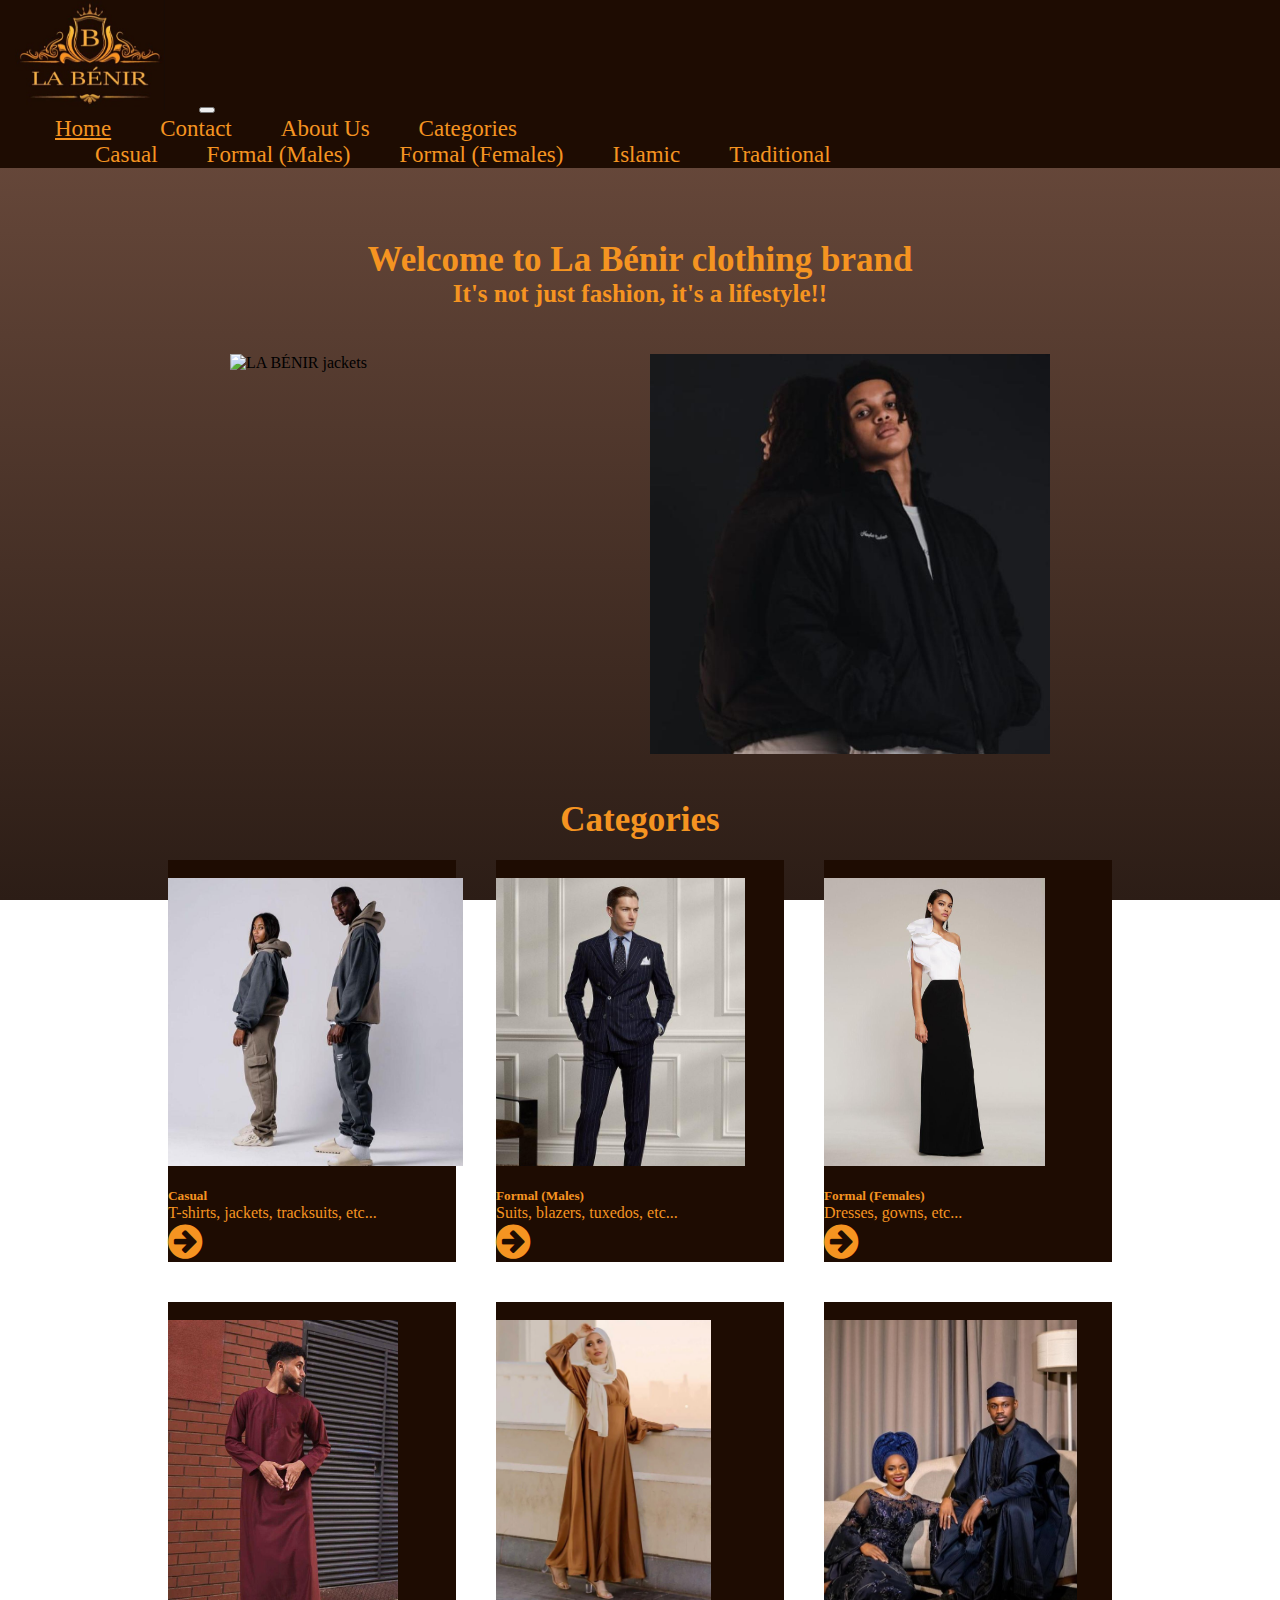
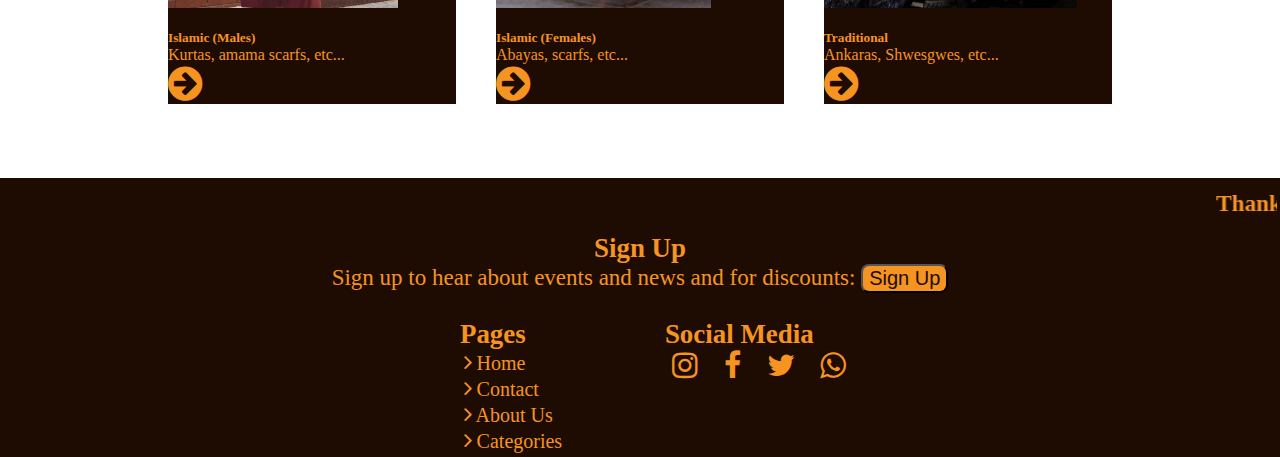
==== index.html @ 43ac5016 "Add files via upload" ====
<!DOCTYPE html>
<html lang="en">
<head>
    <meta charset="UTF-8">
    <meta http-equiv="X-UA-Compatible" content="IE=edge">
    <meta name="viewport" content="width=device-width, initial-scale=1.0">
    <title>La Bénir</title>
    <link rel="icon" href="images/icon.png">
    <link href="https://cdn.jsdelivr.net/npm/bootstrap@5.3.2/dist/css/bootstrap.min.css" rel="stylesheet" integrity="sha384-T3c6CoIi6uLrA9TneNEoa7RxnatzjcDSCmG1MXxSR1GAsXEV/Dwwykc2MPK8M2HN" crossorigin="anonymous">
    <link rel="stylesheet" href="font-awesome-4.7.0/css/font-awesome.min.css">
    <link rel="stylesheet" href="css/style.css">
    <link rel="stylesheet" href="css/home.css">
</head>
<body>
  <nav class="navbar navbar-expand-lg">
    <div class="container-fluid">
      <a class="navbar-brand" href="index.html"><img src="images/logo.jpg" alt="La Bénir logo" class="col-sm-4" style="width: 150px; height: 110px;"></a>
      <button class="navbar-toggler" type="button" data-bs-toggle="collapse" data-bs-target="#navbarNavDropdown" aria-controls="navbarNavDropdown" aria-expanded="false" aria-label="Toggle navigation">
        <span class="navbar-toggler-icon" style="color: #f59421;"></span>
      </button>
      <div class="collapse navbar-collapse" id="navbarNavDropdown">
        <ul class="navbar-nav">
          <li class="nav-item">
            <a class="nav-link active" aria-current="page" href="#">Home</a>
          </li>
          <li class="nav-item">
            <a class="nav-link" href="contact.html">Contact</a>
          </li>
          <li class="nav-item">
            <a class="nav-link" href="about us.html">About Us</a>
          </li>
          <li class="nav-item dropdown">
            <a class="nav-link dropdown-toggle" href="categories.html" role="button" data-bs-toggle="dropdown" aria-expanded="false">
              Categories
            </a>
            <ul class="dropdown-menu">
              <li><a class="dropdown-item" href="categories.html#casual">Casual</a></li>
              <li><a class="dropdown-item" href="categories.html#formal">Formal (Males)</a></li>
              <li><a class="dropdown-item" href="categories.html#dress">Formal (Females)</a></li>
              <li><a class="dropdown-item" href="categories.html#islamic">Islamic</a></li>
              <li><a class="dropdown-item" href="categories.html#traditional">Traditional</a></li>
            </ul>
          </li>
        </ul>
      </div>
    </div>
  </nav>
  <br><br>
  <div>
    <br><br>
    <h1 id="intro">Welcome to La Bénir clothing brand</h1>
    <h2 id="slogan">It's not just fashion, it's a lifestyle!!</h2>
  </div>
  <br><br>
  <div class="op-img row col-sm-12">
      <img src="images/home1.jpg" alt="LA BÉNIR jackets" class="img-fluid">
      <img src="images/home5.jpg" alt="LA BÉNIR jackets" class="img-fluid"> 
  </div>
  <br><br>
  <h1 class="heading">Categories</h1>
  <div class="cardcon row">
    <div class="card col-md-3" style="width: 18rem;">
      <br>
      <img src="images/casual4.jpg" class="card-img-top" alt="..." style="height: 18rem;">
      <div class="card-body">
        <br>
        <h5 class="card-title">Casual</h5>
        <p class="card-text">T-shirts, jackets, tracksuits, etc...</p>
        <a href="categories.html#casual" class="btn"><i class="fa fa-arrow-circle-right" aria-hidden="true" style="font-size: 40px;"></i></a>
      </div>
    </div>
    <div class="card col-md-3" style="width: 18rem;">
      <br>
      <img src="images/formal6.jpg" class="card-img-top" alt="..." style="height: 18rem;">
      <div class="card-body">
        <br>
        <h5 class="card-title">Formal (Males)</h5>
        <p class="card-text">Suits, blazers, tuxedos, etc...</p>
        <a href="categories.html#formal" class="btn"><i class="fa fa-arrow-circle-right" aria-hidden="true" style="font-size: 40px;"></i></a>
      </div>
    </div>
    <div class="card col-md-3" style="width: 18rem;">
      <br>
      <img src="images/dress1.jpg" class="card-img-top" alt="..." style="height: 18rem;">
      <div class="card-body">
        <br>
        <h5 class="card-title">Formal (Females)</h5>
        <p class="card-text">Dresses, gowns, etc...</p>
        <a href="categories.html#dress" class="btn"><i class="fa fa-arrow-circle-right" aria-hidden="true" style="font-size: 40px;"></i></a>
      </div>
    </div>
  </div>
  <div class="cardcon row">
    <div class="card col-md-3" style="width: 18rem;">
      <br>
      <img src="images/islamic3.jpg" class="card-img-top" alt="..." style="height: 18rem;">
      <div class="card-body">
        <br>
        <h5 class="card-title">Islamic (Males)</h5>
        <p class="card-text">Kurtas, amama scarfs, etc...</p>
        <a href="categories.html#islamic" class="btn"><i class="fa fa-arrow-circle-right" aria-hidden="true" style="font-size: 40px;"></i></a>
      </div>
    </div>
    <div class="card col-md-3" style="width: 18rem;">
      <br>
      <img src="images/islamic6.jpg" class="card-img-top" alt="..." style="height: 18rem;">
      <div class="card-body">
        <br>
        <h5 class="card-title">Islamic (Females)</h5>
        <p class="card-text">Abayas, scarfs, etc...</p>
        <a href="categories.html#islamic" class="btn"><i class="fa fa-arrow-circle-right" aria-hidden="true" style="font-size: 40px;"></i></a>
      </div>
    </div>
    <div class="card col-md-3" style="width: 18rem;">
      <br>
      <img src="images/traditional6.jpg" class="card-img-top" alt="..." style="height: 18rem;">
      <div class="card-body">
        <br>
        <h5 class="card-title">Traditional</h5>
        <p class="card-text">Ankaras, Shwesgwes, etc...</p>
        <a href="categories.html#traditional" class="btn"><i class="fa fa-arrow-circle-right" aria-hidden="true" style="font-size: 40px;"></i></a>
      </div>
    </div>
  </div>
  <br><br><br>
  <footer class="footer"> 
    <marquee direction="left">Thank you for visiting La Bénir online. Sign up below to hear all about exclusive events, collections and news</marquee>
            <!--Pop up-->
    <div id="popup" class="popup">
      <div class="popup-content">
          <span class="close" id="closeButton1">&times;</span>
          <h3>Sign Up</h3>
          <label for="">Email: <br><input id="emailInput" type="email" placeholder="Enter your email" required></label>
          <br><br>
          <label for="">Password: <br><input id="passwordInput" type="password" placeholder="Enter your password" required></label>
          <br><br>
          <button id="submitEmail">Sign Up</button>
          <br><br>
          <label>
              <input type="checkbox" id="rememberMe"> Remember Me
          </label>
      </div>
    </div>
    <!--Confirmation-->
    <div id="confirmation" class="confirmation">
        <p>Thank you for subscribing</p>
        <span class="close" id="closeButton2">&times;</span>
    </div>
    <div class="footer-content">
      <h3>Sign Up</h3>
      <a>Sign up to hear about events and news and for discounts:</a>
      <button id="subscribeButton">Sign Up</button>
      <br><br>
      <div class="our-pages">
          <div>
            <h3>Pages</h3>
            <ul>
              <i class="fa fa-angle-right" aria-hidden="true"></i><li><a href="index.html"> Home</a></li><br>
              <i class="fa fa-angle-right" aria-hidden="true"></i><li><a href="contact.html"> Contact</a></li><br>
              <i class="fa fa-angle-right" aria-hidden="true"></i><li><a href="about us.html"> About Us</a></li><br>
              <i class="fa fa-angle-right" aria-hidden="true"></i><li><a href="categories.html"> Categories</a></li><br>
            </ul>
          </div>
          <div>
            <h3>Social Media</h3>
            <ul>
              <li><a href="http://www.instagram.com/_labenir"><i class="fa fa-instagram" style="font-size: 30px; padding-right: 10px; padding-left: 10px;"></i></a></li>
              <li><a href="http://www.facebook.com/labenir_clothing_brand"><i class="fa fa-facebook" style="font-size: 30px; padding-right: 10px; padding-left: 10px;"></i></a></li>
              <li><a href="http://www.twitter.com/labenir_clothing_brand"><i class="fa fa-twitter" style="font-size: 30px; padding-right: 10px; padding-left: 10px;"></i></a></li>
              <li><a href="https://wa.me/0671108595"><i class="fa fa-whatsapp" style="font-size: 30px; padding-right: 10px; padding-left: 10px;"></i></a></li>
            </ul>
            <br>
          </div>
      </div>
    </div>
  </footer>
  <script src="https://cdn.jsdelivr.net/npm/bootstrap@5.3.2/dist/js/bootstrap.bundle.min.js" integrity="sha384-C6RzsynM9kWDrMNeT87bh95OGNyZPhcTNXj1NW7RuBCsyN/o0jlpcV8Qyq46cDfL" crossorigin="anonymous"></script>
  <script src="script.js"></script>
</body>
</html>
---- css/style.css ----
* {
    margin: 0;
}

.row {
    margin: 0;
}

body {
    background-attachment: fixed;
    background-image: linear-gradient(to top, #2c1d16, #725041);
}

/* header {
    font-size: 60px;
    text-align: center;
    background-color: #1e0c02;
} */

.navbar {
    display: flex;
    background-color: #1e0c02;
}

.navbar a {
    margin-right: 15px;
    padding: 15px;
    /* font-family: 'Times New Roman', Times, serif;
    font-family: Verdana, Geneva, Tahoma, sans-serif; */
    font-size: 23px;
    color: #f59421;
    text-decoration: none;
}

.nav-item .active {
    text-decoration: underline;
    color: #f59421;
    /* background-color: #f59421; */
}

.nav-link:hover {
    text-decoration: underline;
    color: #f59421;
    /* background-color: #f59421; */
}

.dropdown-menu {
    background-color: #1e0c02;
}

.dropdown-item:hover {
    text-decoration: underline;
    color: #f59421;
    background-color: #1e0c02;
}

.cardcon {
    display: flex;
    justify-content: center;
}

.card {
    margin: 20px;
    color: #f59421;
    background-color: #1e0c02;
}

.card-body {
    background-color: #1e0c02;
}

.btn {
    color: #f59421;
}

#intro {
    text-align: center;
    color: #f59421;
    /* font-family: 'Times New Roman', Times, serif; */
    font-size: 35px;
}


#slogan {
    text-align: center;
    /* font-family: 'Times New Roman', Times, serif; */
    font-size: 25px;
    color: #f59421;
}

form {
    width: 50%;
    margin: 0 auto;
}

li {
    display: inline;
}

li img {
    width: 300px;
    height: 300px;
    margin: 5px 10px 5px 20px;
    padding: 0px;
}

.footer {
    background-color: #1e0c02;
    padding: 3px;
    color: #f59421;
    font-size: 23px;
}

.footer-content {
    text-align: center;
}

#whatsapp {
    text-align: center;
    color: #f59421;
}

.members {
    text-align: center;
    padding: 40px;
}

#contact-h1 {
    font-size: 40px;
    text-align: center;
    color: #f59421;
}

.container2 label {
    font-size: 20px;
    color: #f59421;
}

.container2 #submit {
    font-size: 20px;
    color: #1e0c02;
    background-color: #f59421;
    border-style: none;
    font-weight: bold;
}

.p-1 {
    text-align: center;
    font-size: 20px;
    color: #f59421;
}

marquee {
    color: #f59421;
    background-color: #1e0c02;
    padding: 10px;
    font-weight: bold;
}

.our-pages a {
    font-size: 20px;
    color: #f59421;
    text-decoration: none;
}

.our-pages {
    display: flex;
    justify-content: center;
}

.our-pages h3 {
    text-align: center;
}

.our-pages div {
    padding-right: 30px;
    padding-left: 30px;
    text-align: start;
}

.our-pages a:hover {
    text-decoration: underline;
}

#subscribeButton {
    font-family: sans-serif;
    font-size: 20px;
    background-color: #f59421;
    color: #1e0c02;
    cursor: pointer;
    border-radius: 8px;
}

#submitEmail {
    font-family: sans-serif;
    font-size: 20px;
    background-color: #f59421;
    color: #1e0c02;
    cursor: pointer;
    border-radius: 8px;
}

#closeButton1 {
    color: #f59421;
}

#closeButton2 {
    color: #f59421;
}

.popup {
    display: none;
    position: fixed;
    top: 0;
    left: 0;
    width: 100%;
    height: 100%;
    background-color: rgba(0, 0, 0, 0.5);
    transition: opacity 0.5s ease;
}

.popup-content {
    background-color: #1e0c02;
    color: #f59421;
    padding: 20px;
    border-radius: 5px;
    position: absolute;
    top: 50%;
    left: 50%;
    transform: translate(-50%, -50%);
    font-family: sans-serif;
}

.popup-content input {
    font-size: 20px;
}

.close {
    position: absolute;
    top: 10px;
    right: 15px;
    font-size: 20px;
    cursor: pointer;
}

.confirmation {
    display: none;
    text-align: center;
    background-color: #1e0c02;
    color: #f59421;
    padding: 25px;
    position: fixed;
    top: 10px;
    left: 50%;
    transform: translateX(-50%);
    border-radius: 5px;
    box-shadow: 0px 0px 10px rgba(0, 0, 0, 0.2);
}
---- css/home.css ----
.op-img {
    display: flex;
    justify-content: center;
}

.op-img img {
    width: 25em;
    height: 25em;
    padding: 10px;
}

.categories1 {
    display: flex;
    justify-content: center;
    text-align: center;
}

.categories1 img {
    width: 23em;
    height: 25em;
    padding: 40px;
}

.categories1 a {
    font-size: 18px;
    text-decoration: none;
    color: #f59421;
}

.categories1 a:hover {
    color: #1e0c02;
}

.categories2 {
    display: flex;
    justify-content: center;
    text-align: center;
}

.categories2 img {
    width: 23em;
    height: 25em;
    padding: 40px;
}

.categories2 a {
    text-decoration: none;
    color: #f59421;
}

.categories2 a:hover {
    color: #1e0c02;
}

.heading {
    font-size: 35px;
    color: #f59421;
    text-align: center;
}
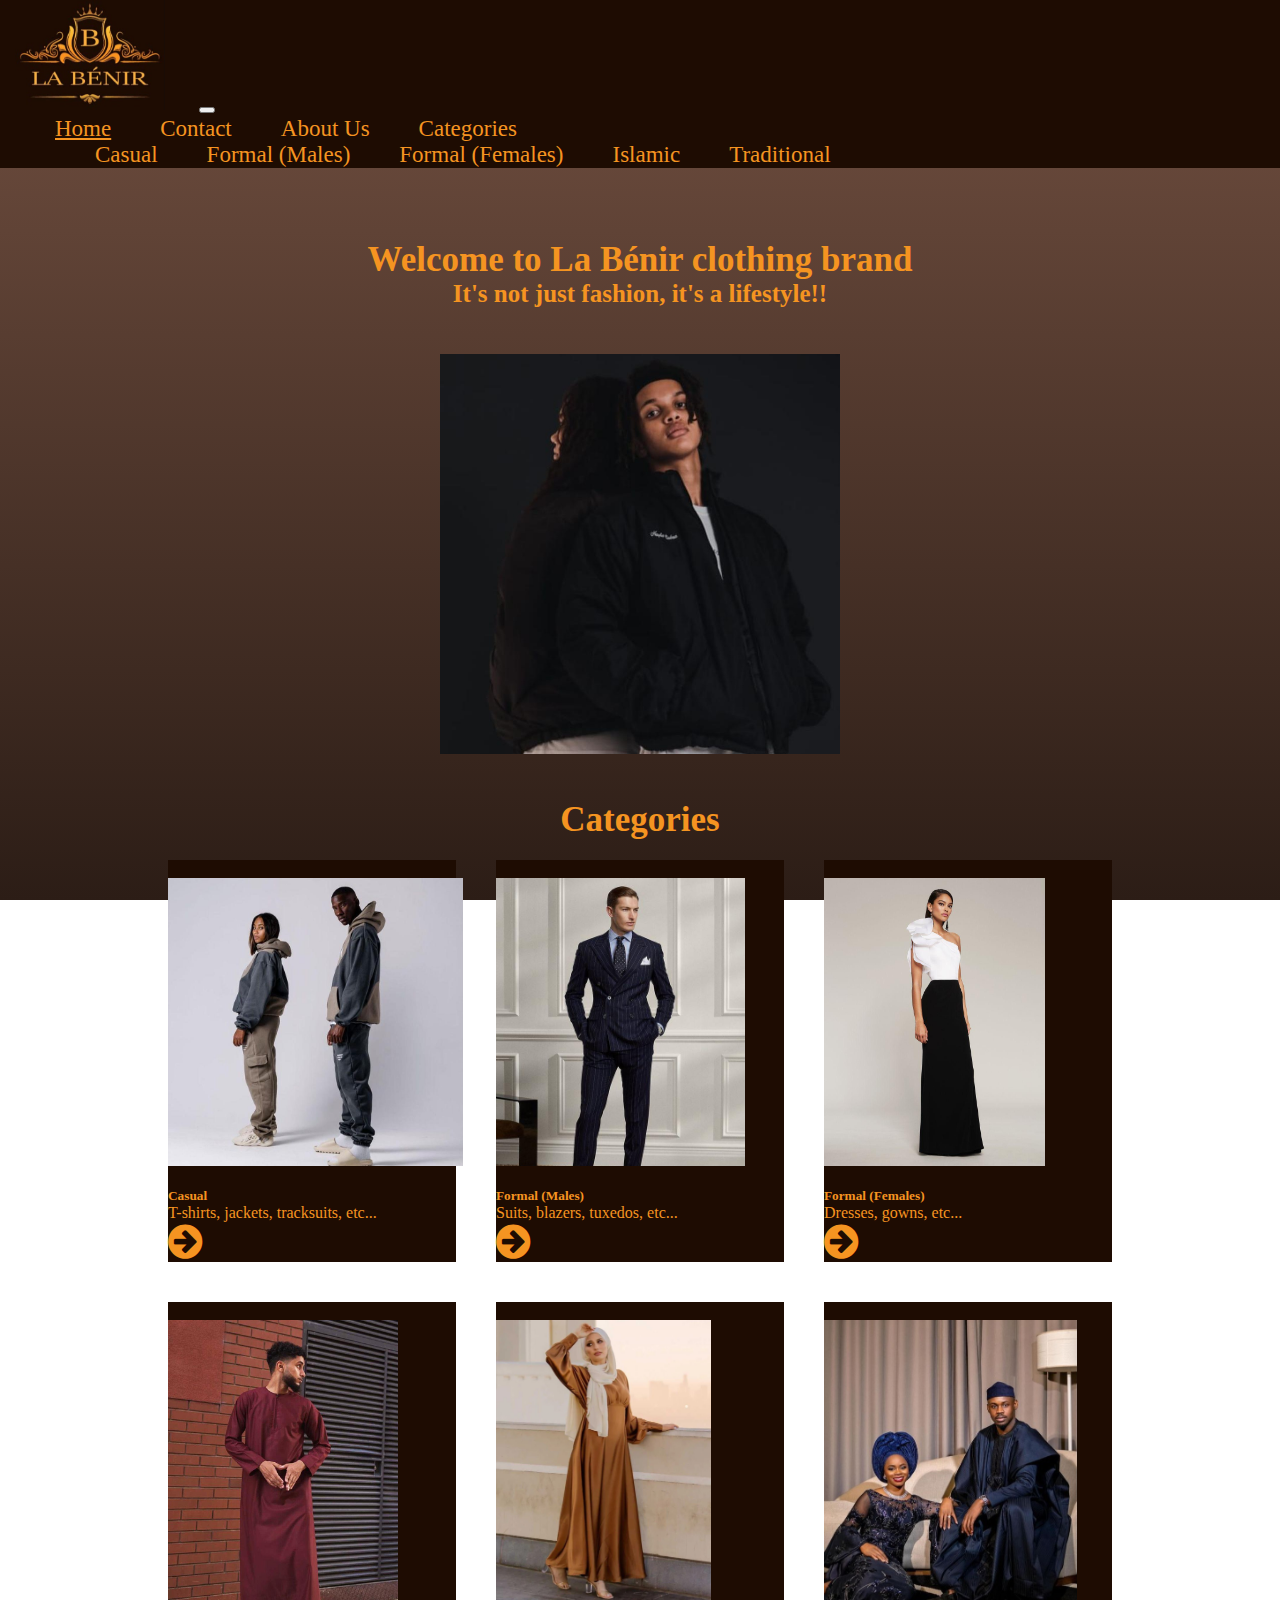
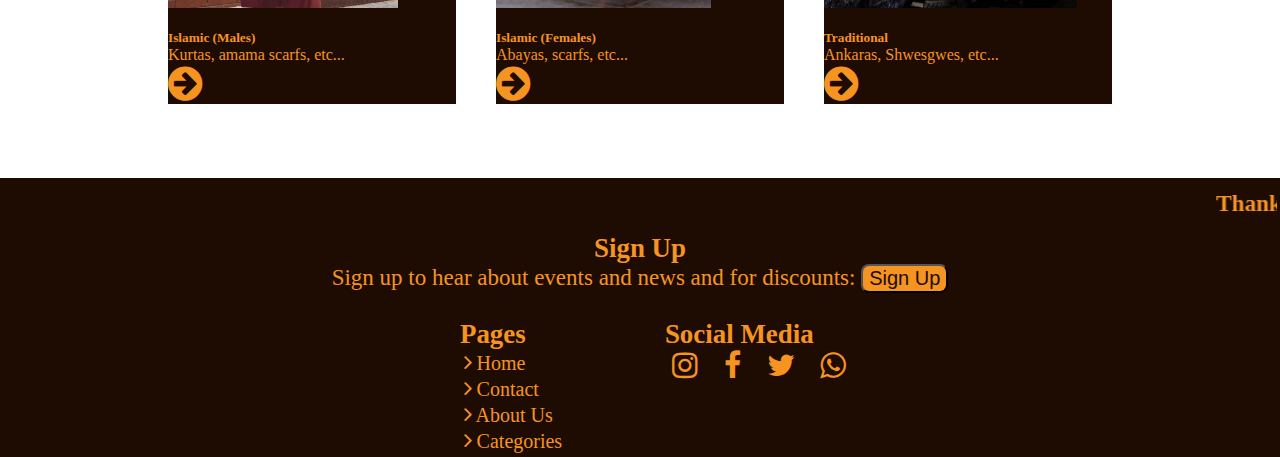
==== commit cec6e617: "Update index.html" ====
--- a/index.html
+++ b/index.html
@@ -53,7 +53,6 @@
   </div>
   <br><br>
   <div class="op-img row col-sm-12">
-      <img src="images/home1.jpg" alt="LA BÉNIR jackets" class="img-fluid">
       <img src="images/home5.jpg" alt="LA BÉNIR jackets" class="img-fluid"> 
   </div>
   <br><br>
@@ -177,4 +176,4 @@
   <script src="https://cdn.jsdelivr.net/npm/bootstrap@5.3.2/dist/js/bootstrap.bundle.min.js" integrity="sha384-C6RzsynM9kWDrMNeT87bh95OGNyZPhcTNXj1NW7RuBCsyN/o0jlpcV8Qyq46cDfL" crossorigin="anonymous"></script>
   <script src="script.js"></script>
 </body>
-</html>+</html>
